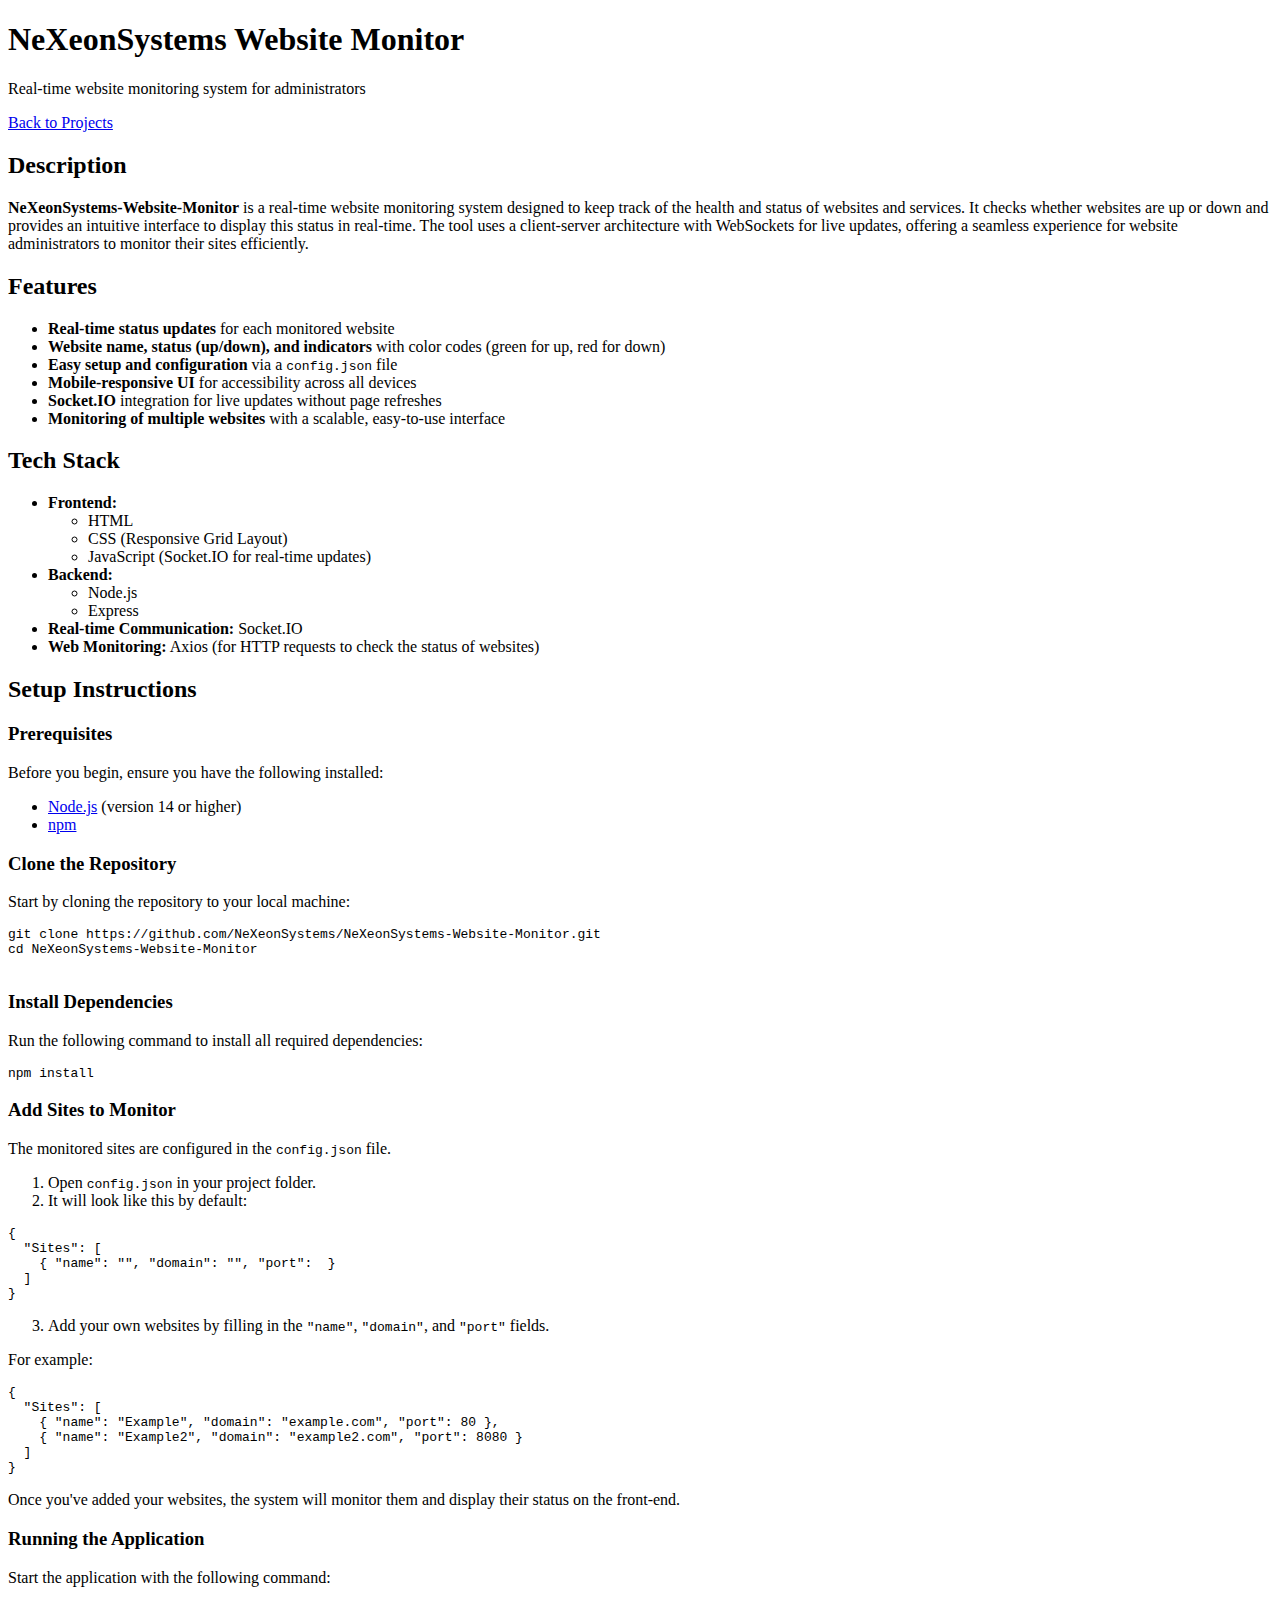
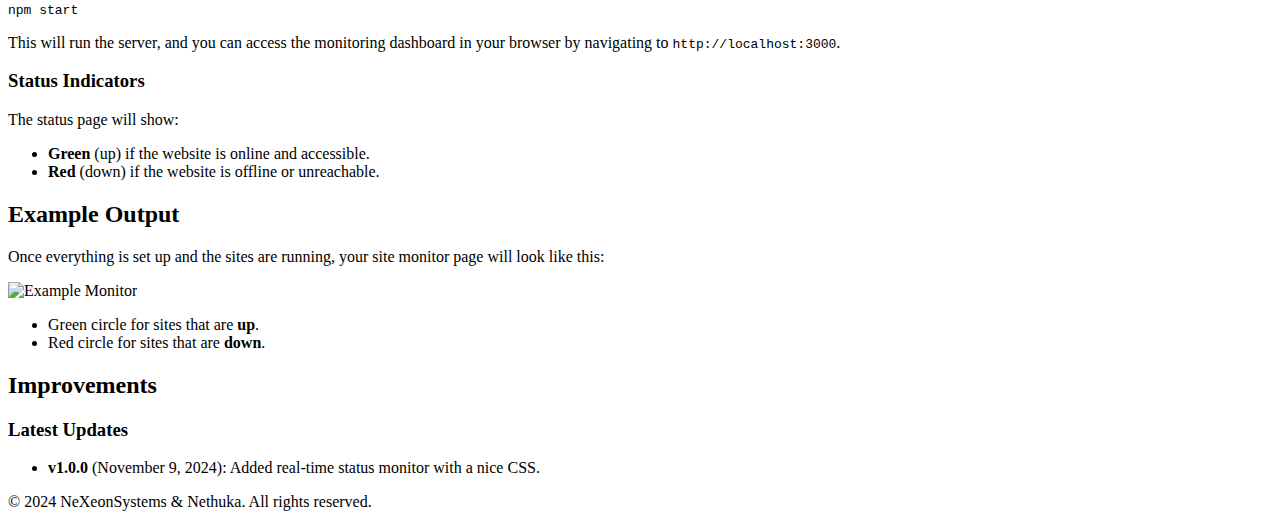
==== docs/webmonitor.html @ 160513da "Create webmonitor.html" ====
<!DOCTYPE html>
<html lang="en">
<head>
  <meta charset="UTF-8">
  <meta name="viewport" content="width=device-width, initial-scale=1.0">
  <title>NeXeonSystems Website Monitor Documentation</title>
  <link rel="stylesheet" href="../css/styles.css">
</head>
<body>
  <header class="doc-header">
    <div class="container">
      <h1>NeXeonSystems Website Monitor</h1>
      <p>Real-time website monitoring system for administrators</p>
      <a href="../ourprojects.html" class="btn-back">Back to Projects</a>
    </div>
  </header>

  <section class="doc-content">
    <div class="container">
      <h2>Description</h2>
      <p><strong>NeXeonSystems-Website-Monitor</strong> is a real-time website monitoring system designed to keep track of the health and status of websites and services. It checks whether websites are up or down and provides an intuitive interface to display this status in real-time. The tool uses a client-server architecture with WebSockets for live updates, offering a seamless experience for website administrators to monitor their sites efficiently.</p>
      
      <h2>Features</h2>
      <ul>
        <li><strong>Real-time status updates</strong> for each monitored website</li>
        <li><strong>Website name, status (up/down), and indicators</strong> with color codes (green for up, red for down)</li>
        <li><strong>Easy setup and configuration</strong> via a <code>config.json</code> file</li>
        <li><strong>Mobile-responsive UI</strong> for accessibility across all devices</li>
        <li><strong>Socket.IO</strong> integration for live updates without page refreshes</li>
        <li><strong>Monitoring of multiple websites</strong> with a scalable, easy-to-use interface</li>
      </ul>

      <h2>Tech Stack</h2>
      <ul>
        <li><strong>Frontend:</strong>
          <ul>
            <li>HTML</li>
            <li>CSS (Responsive Grid Layout)</li>
            <li>JavaScript (Socket.IO for real-time updates)</li>
          </ul>
        </li>
        <li><strong>Backend:</strong>
          <ul>
            <li>Node.js</li>
            <li>Express</li>
          </ul>
        </li>
        <li><strong>Real-time Communication:</strong> Socket.IO</li>
        <li><strong>Web Monitoring:</strong> Axios (for HTTP requests to check the status of websites)</li>
      </ul>

      <h2>Setup Instructions</h2>
      
      <h3>Prerequisites</h3>
      <p>Before you begin, ensure you have the following installed:</p>
      <ul>
        <li><a href="https://nodejs.org" target="_blank">Node.js</a> (version 14 or higher)</li>
        <li><a href="https://www.npmjs.com/" target="_blank">npm</a></li>
      </ul>

      <h3>Clone the Repository</h3>
      <p>Start by cloning the repository to your local machine:</p>
      <pre><code>git clone https://github.com/NeXeonSystems/NeXeonSystems-Website-Monitor.git
cd NeXeonSystems-Website-Monitor
      </code></pre>

      <h3>Install Dependencies</h3>
      <p>Run the following command to install all required dependencies:</p>
      <pre><code>npm install</code></pre>

      <h3>Add Sites to Monitor</h3>
      <p>The monitored sites are configured in the <code>config.json</code> file.</p>
      <ol>
        <li>Open <code>config.json</code> in your project folder.</li>
        <li>It will look like this by default:</li>
      </ol>
      <pre><code>{
  "Sites": [
    { "name": "", "domain": "", "port":  }
  ]
}</code></pre>
      <ol start="3">
        <li>Add your own websites by filling in the <code>"name"</code>, <code>"domain"</code>, and <code>"port"</code> fields.</li>
      </ol>
      <p>For example:</p>
      <pre><code>{
  "Sites": [
    { "name": "Example", "domain": "example.com", "port": 80 },
    { "name": "Example2", "domain": "example2.com", "port": 8080 }
  ]
}</code></pre>
      <p>Once you've added your websites, the system will monitor them and display their status on the front-end.</p>

      <h3>Running the Application</h3>
      <p>Start the application with the following command:</p>
      <pre><code>npm start</code></pre>
      <p>This will run the server, and you can access the monitoring dashboard in your browser by navigating to <code>http://localhost:3000</code>.</p>

      <h3>Status Indicators</h3>
      <p>The status page will show:</p>
      <ul>
        <li><strong>Green</strong> (up) if the website is online and accessible.</li>
        <li><strong>Red</strong> (down) if the website is offline or unreachable.</li>
      </ul>

      <h2>Example Output</h2>
      <p>Once everything is set up and the sites are running, your site monitor page will look like this:</p>
      <img src="https://i.imgur.com/V3C1jb3.png" alt="Example Monitor" style="max-width:100%; height:auto;">
      <ul>
        <li>Green circle for sites that are <strong>up</strong>.</li>
        <li>Red circle for sites that are <strong>down</strong>.</li>
      </ul>

      <h2>Improvements</h2>
      <h3>Latest Updates</h3>
      <ul>
        <li><strong>v1.0.0</strong> (November 9, 2024): Added real-time status monitor with a nice CSS.</li>
      </ul>
    </div>
  </section>

  <footer class="footer">
    <p>&copy; 2024 NeXeonSystems & Nethuka. All rights reserved.</p>
  </footer>
</body>
</html>
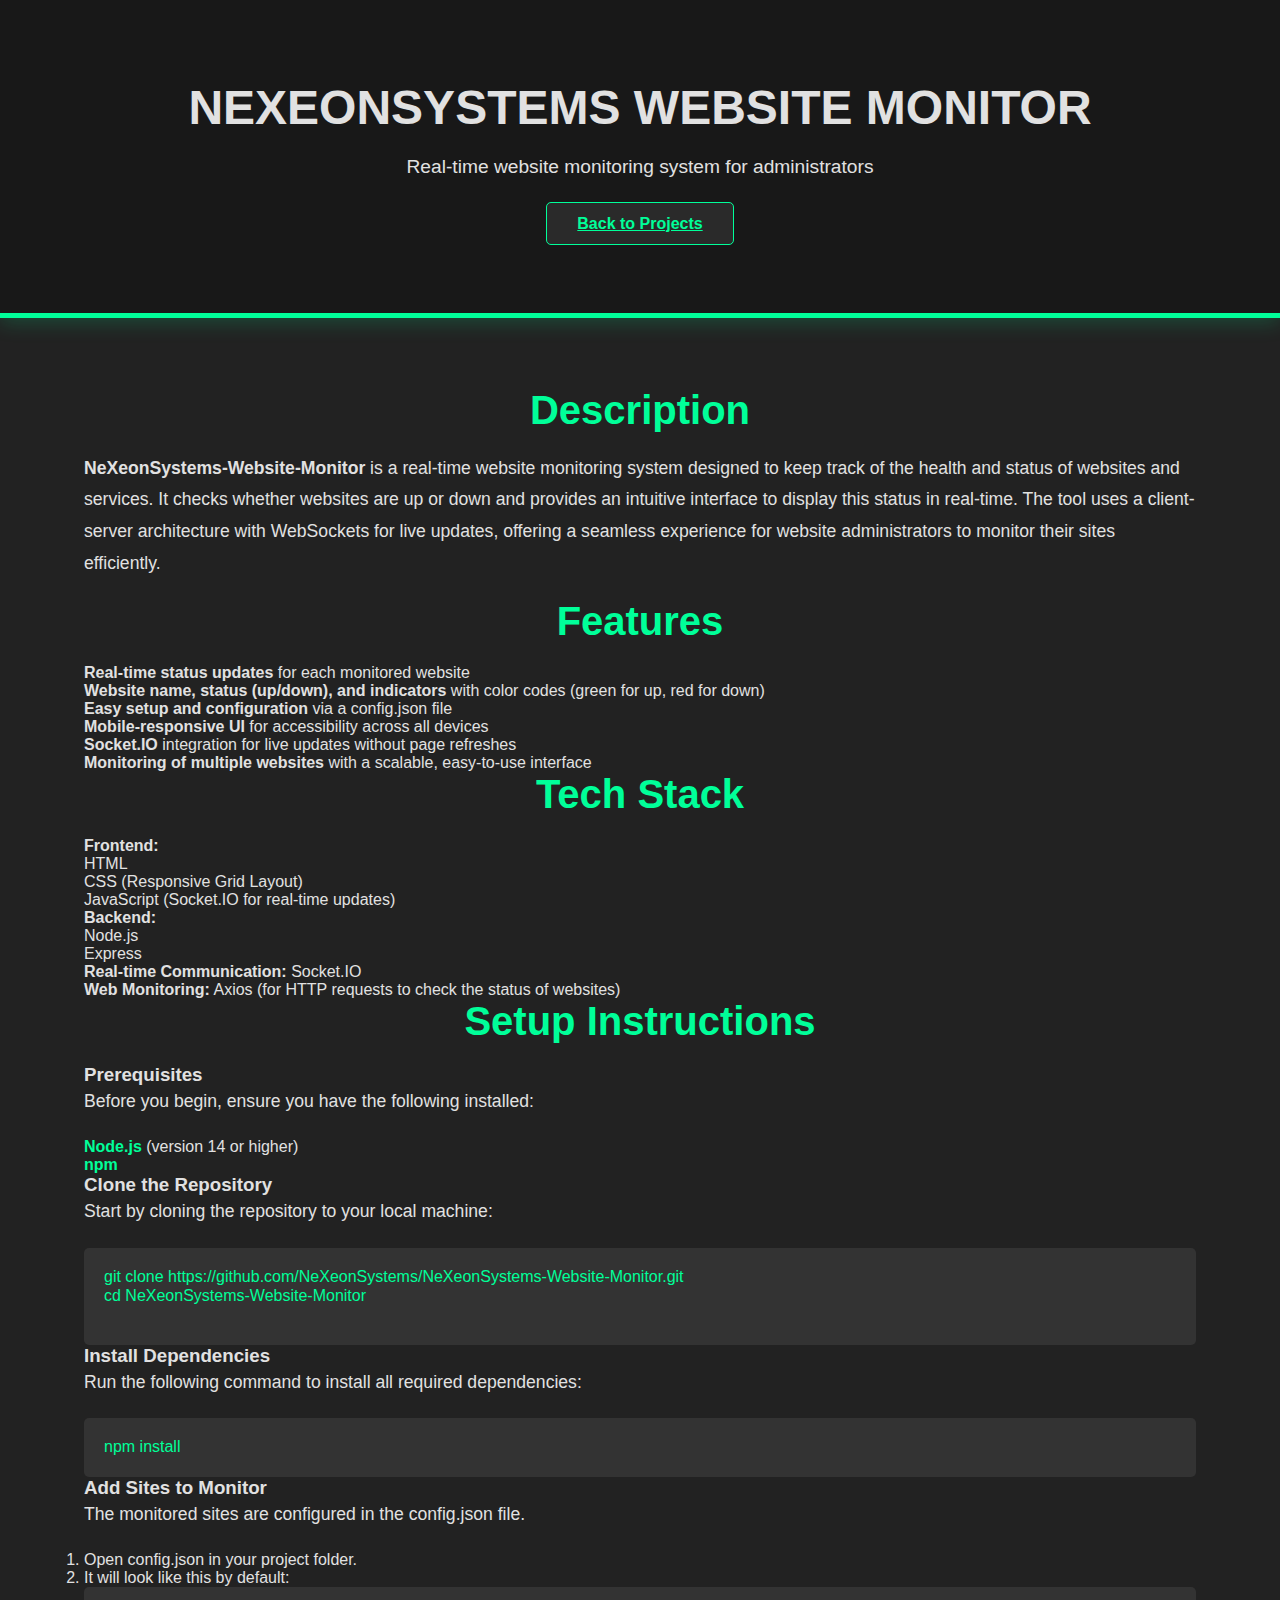
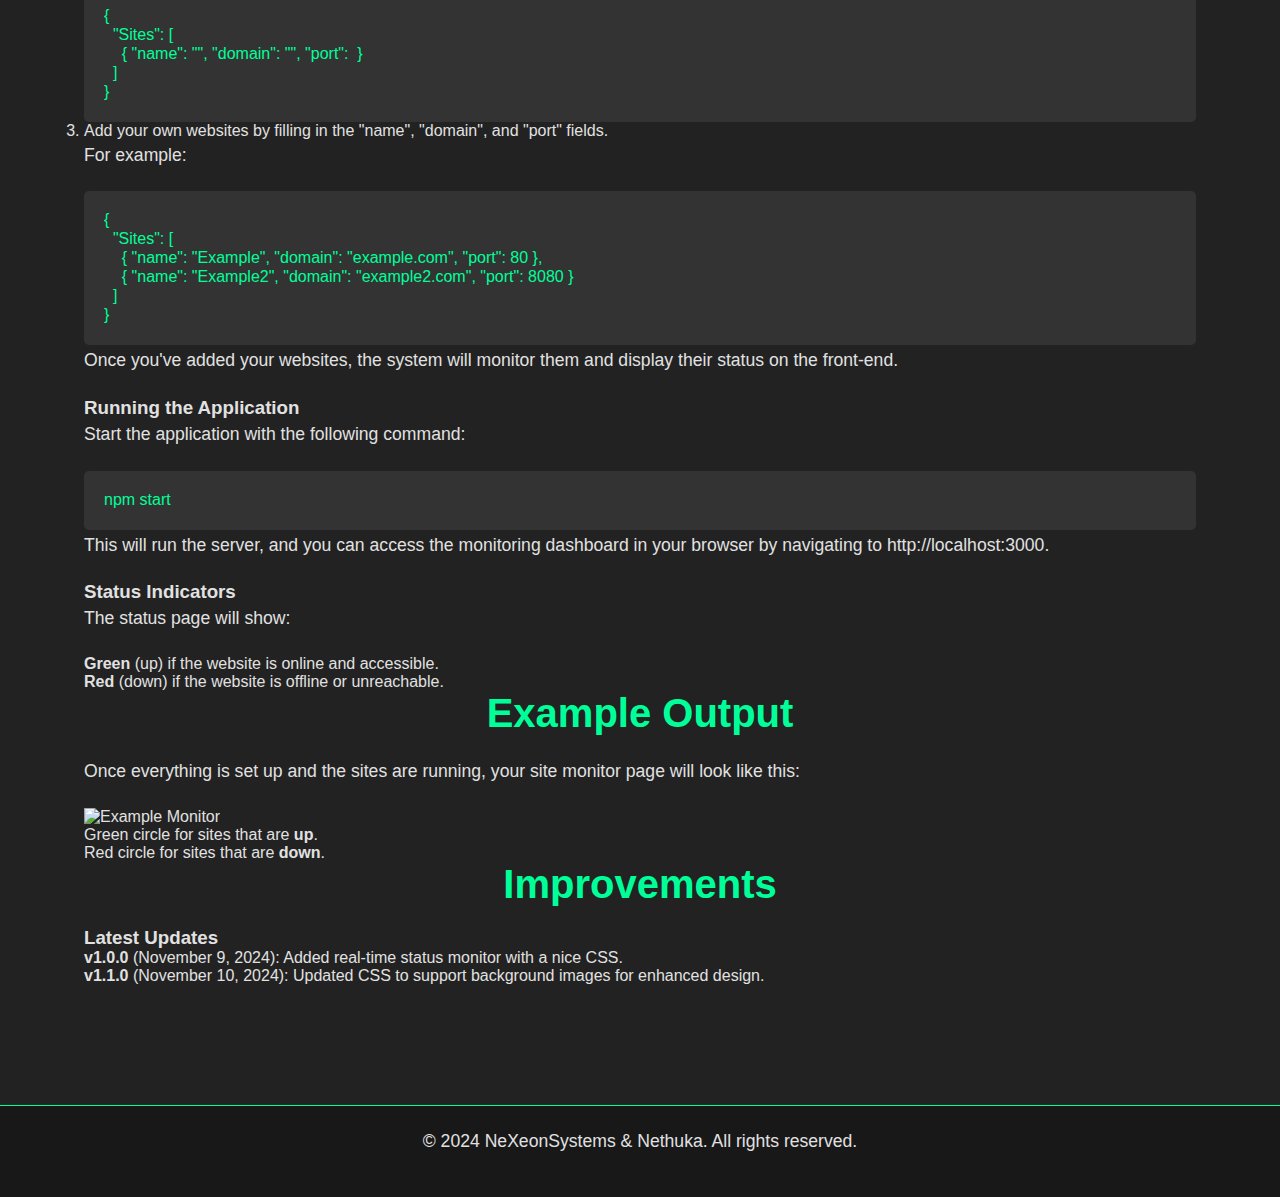
==== commit 627e2a8f: "Update webmonitor.html" ====
--- a/docs/webmonitor.html
+++ b/docs/webmonitor.html
@@ -115,6 +115,7 @@
       <h3>Latest Updates</h3>
       <ul>
         <li><strong>v1.0.0</strong> (November 9, 2024): Added real-time status monitor with a nice CSS.</li>
+        <li><strong>v1.1.0</strong> (November 10, 2024): Updated CSS to support background images for enhanced design.</li>
       </ul>
     </div>
   </section>
--- a/css/styles.css
+++ b/css/styles.css
@@ -0,0 +1,187 @@
+* {
+  margin: 0;
+  padding: 0;
+  box-sizing: border-box;
+  font-family: 'Arial', sans-serif;
+}
+
+body {
+  background-color: #222;
+  color: #e1e1e1;
+}
+
+.container {
+  width: 90%;
+  max-width: 1200px;
+  margin: 0 auto;
+  padding: 20px;
+}
+
+header {
+  background: #181818;
+  color: #e1e1e1;
+  text-align: center;
+  padding: 60px 0;
+  border-bottom: 5px solid #00ff99;
+  box-shadow: 0 4px 20px rgba(0, 255, 153, 0.2);
+}
+
+header h1 {
+  font-size: 3rem;
+  margin-bottom: 15px;
+  text-transform: uppercase;
+}
+
+header p {
+  font-size: 1.2rem;
+  margin-bottom: 30px;
+}
+
+header .btn {
+  background: #00ff99;
+  color: black;
+  padding: 12px 30px;
+  text-decoration: none;
+  border-radius: 5px;
+  font-weight: bold;
+  transition: background-color 0.3s ease, transform 0.2s ease;
+  text-transform: uppercase;
+}
+
+header .btn:hover {
+  background-color: #00cc80;
+  transform: scale(1.05);
+}
+
+section {
+  padding: 50px 0;
+}
+
+h2 {
+  font-size: 2.5rem;
+  margin-bottom: 20px;
+  text-align: center;
+  color: #00ff99;
+}
+
+p {
+  font-size: 1.1rem;
+  line-height: 1.8;
+  margin-bottom: 20px;
+  color: #e1e1e1;
+}
+
+.about, .get-involved, .projects {
+  background-color: #2a2a2a;
+  box-shadow: 0 4px 10px rgba(0, 255, 153, 0.2);
+  padding: 40px;
+  border-radius: 10px;
+  border: 1px solid #00ff99;
+}
+
+.projects .project-grid {
+  display: flex;
+  justify-content: center;
+  gap: 30px;
+  flex-wrap: wrap;
+}
+
+.project-item {
+  background: #333;
+  border-radius: 10px;
+  box-shadow: 0 4px 6px rgba(0, 255, 153, 0.2);
+  padding: 25px;
+  width: 300px;
+  text-align: center;
+  transition: transform 0.3s ease, box-shadow 0.3s ease;
+}
+
+.project-item:hover {
+  transform: translateY(-10px);
+  box-shadow: 0 6px 12px rgba(0, 255, 153, 0.5);
+}
+
+.project-item h3 {
+  font-size: 2rem;
+  color: #00ff99;
+}
+
+.project-item p {
+  font-size: 1rem;
+  color: #e1e1e1;
+  margin-bottom: 20px;
+}
+
+.project-item .btn {
+  background: #00ff99;
+  color: black;
+  padding: 10px 20px;
+  text-decoration: none;
+  border-radius: 5px;
+  transition: background-color 0.3s ease, transform 0.2s ease;
+}
+
+.project-item .btn:hover {
+  background-color: #00cc80;
+  transform: scale(1.05);
+}
+
+footer {
+  background-color: #181818;
+  color: #e1e1e1;
+  text-align: center;
+  padding: 20px;
+  margin-top: 50px;
+  font-size: 0.9rem;
+  border-top: 1px solid #00ff99;
+}
+
+footer a {
+  color: #00ff99;
+  text-decoration: none;
+}
+
+footer a:hover {
+  text-decoration: underline;
+}
+
+.btn-back {
+  background: #2a2a2a;
+  color: #00ff99;
+  padding: 12px 30px;
+  border: 1px solid #00ff99;
+  border-radius: 5px;
+  font-weight: bold;
+  transition: background-color 0.3s ease, transform 0.2s ease;
+}
+
+.btn-back:hover {
+  background-color: #333;
+  color: #00ff99;
+  transform: scale(1.05);
+}
+
+.doc-content ul {
+  list-style-type: none;
+  padding-left: 0;
+}
+
+.doc-content pre {
+  background: #333;
+  color: #00ff99;
+  padding: 20px;
+  border-radius: 5px;
+  overflow-x: auto;
+  white-space: pre-wrap;
+  font-family: 'Courier New', monospace;
+}
+
+.doc-content a {
+  color: #00ff99;
+  text-decoration: none;
+  font-weight: bold;
+}
+
+.doc-content a:hover {
+  text-decoration: underline;
+}
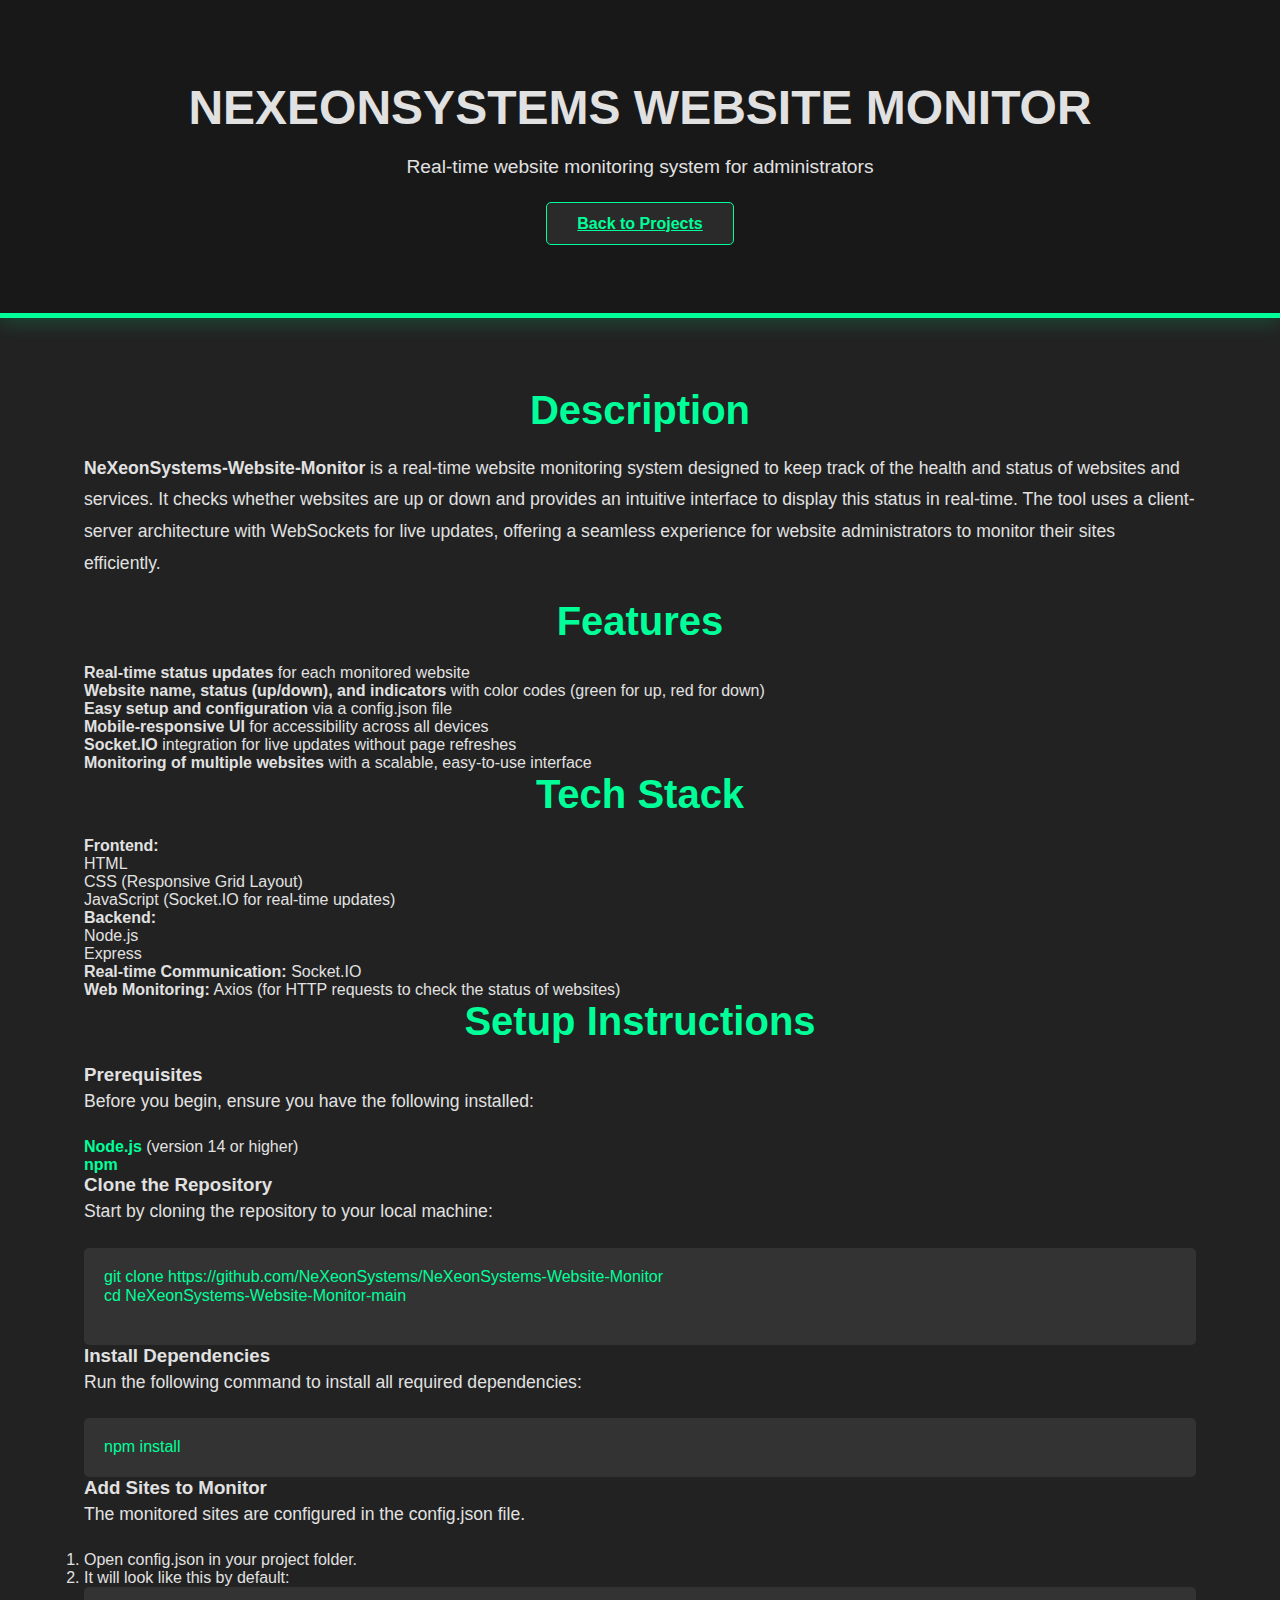
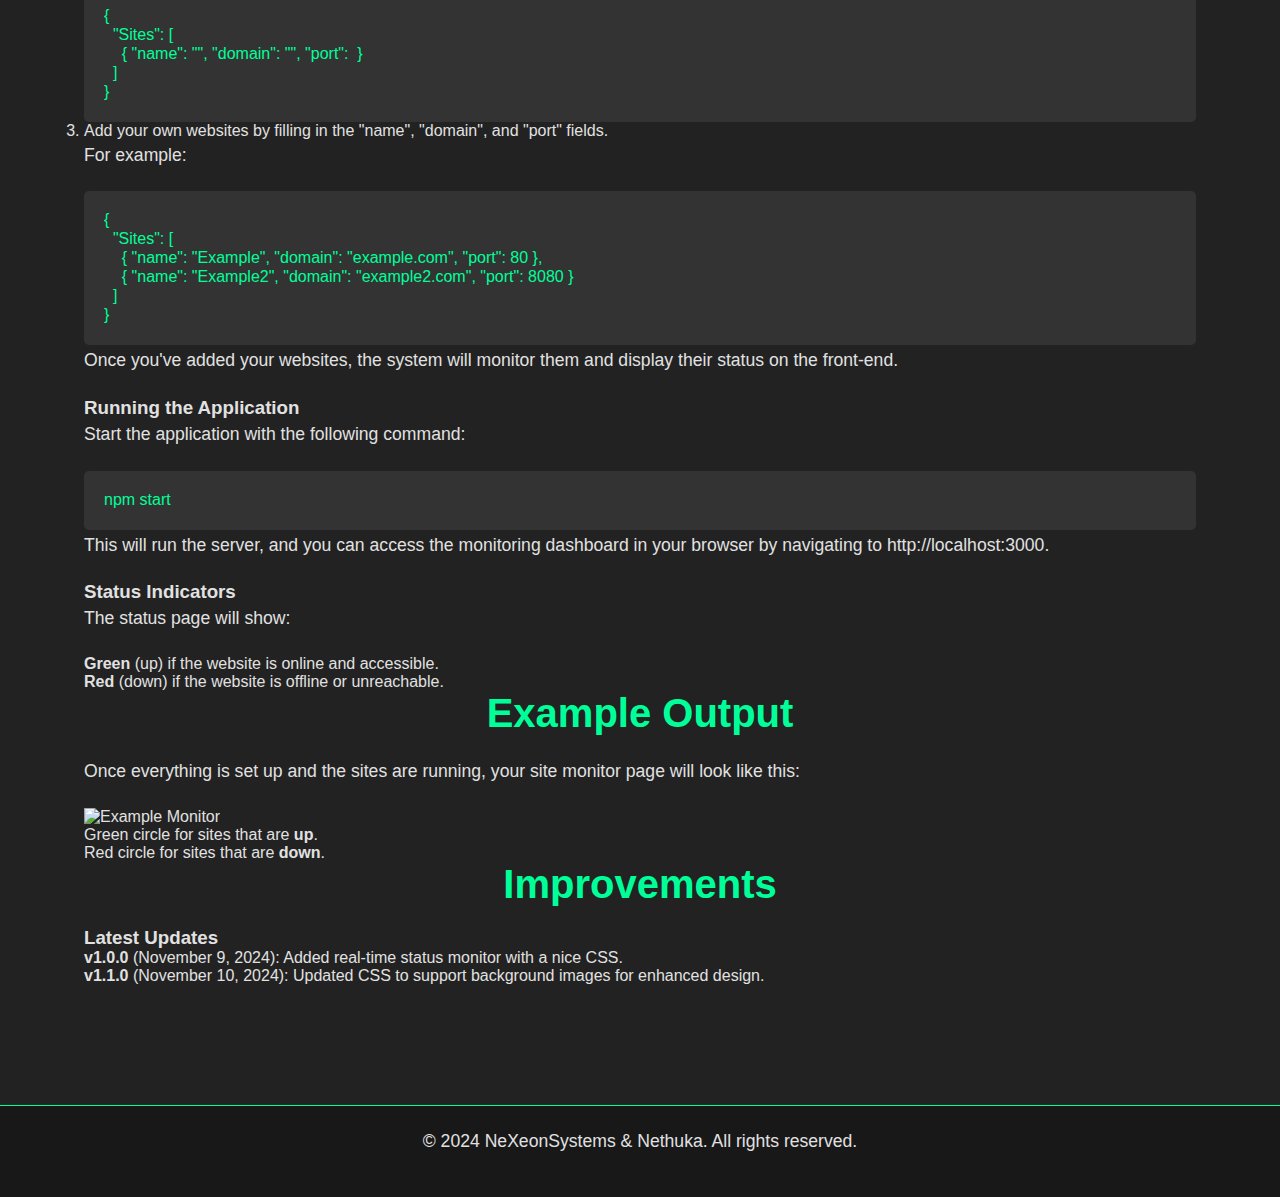
==== commit 5683a924: "Update webmonitor.html" ====
--- a/docs/webmonitor.html
+++ b/docs/webmonitor.html
@@ -60,8 +60,8 @@
 
       <h3>Clone the Repository</h3>
       <p>Start by cloning the repository to your local machine:</p>
-      <pre><code>git clone https://github.com/NeXeonSystems/NeXeonSystems-Website-Monitor.git
-cd NeXeonSystems-Website-Monitor
+      <pre><code>git clone https://github.com/NeXeonSystems/NeXeonSystems-Website-Monitor
+cd NeXeonSystems-Website-Monitor-main
       </code></pre>
 
       <h3>Install Dependencies</h3>
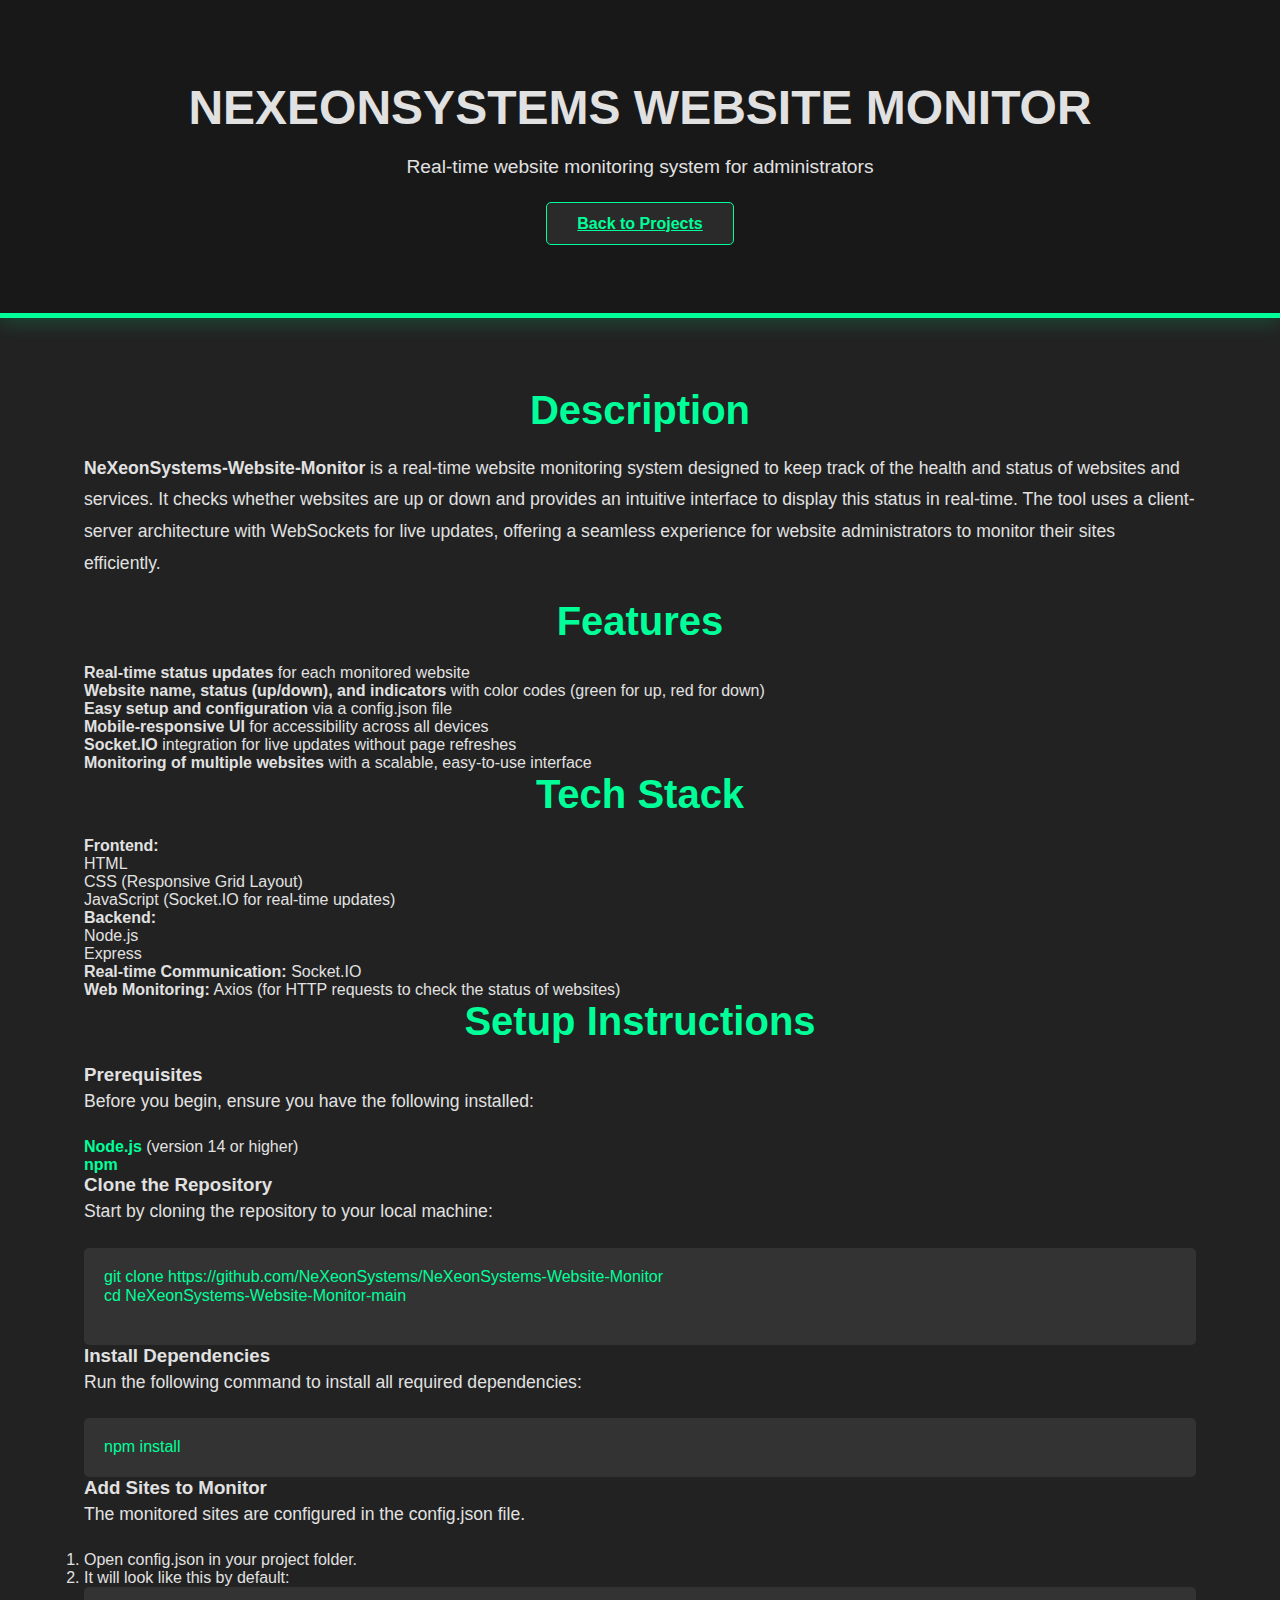
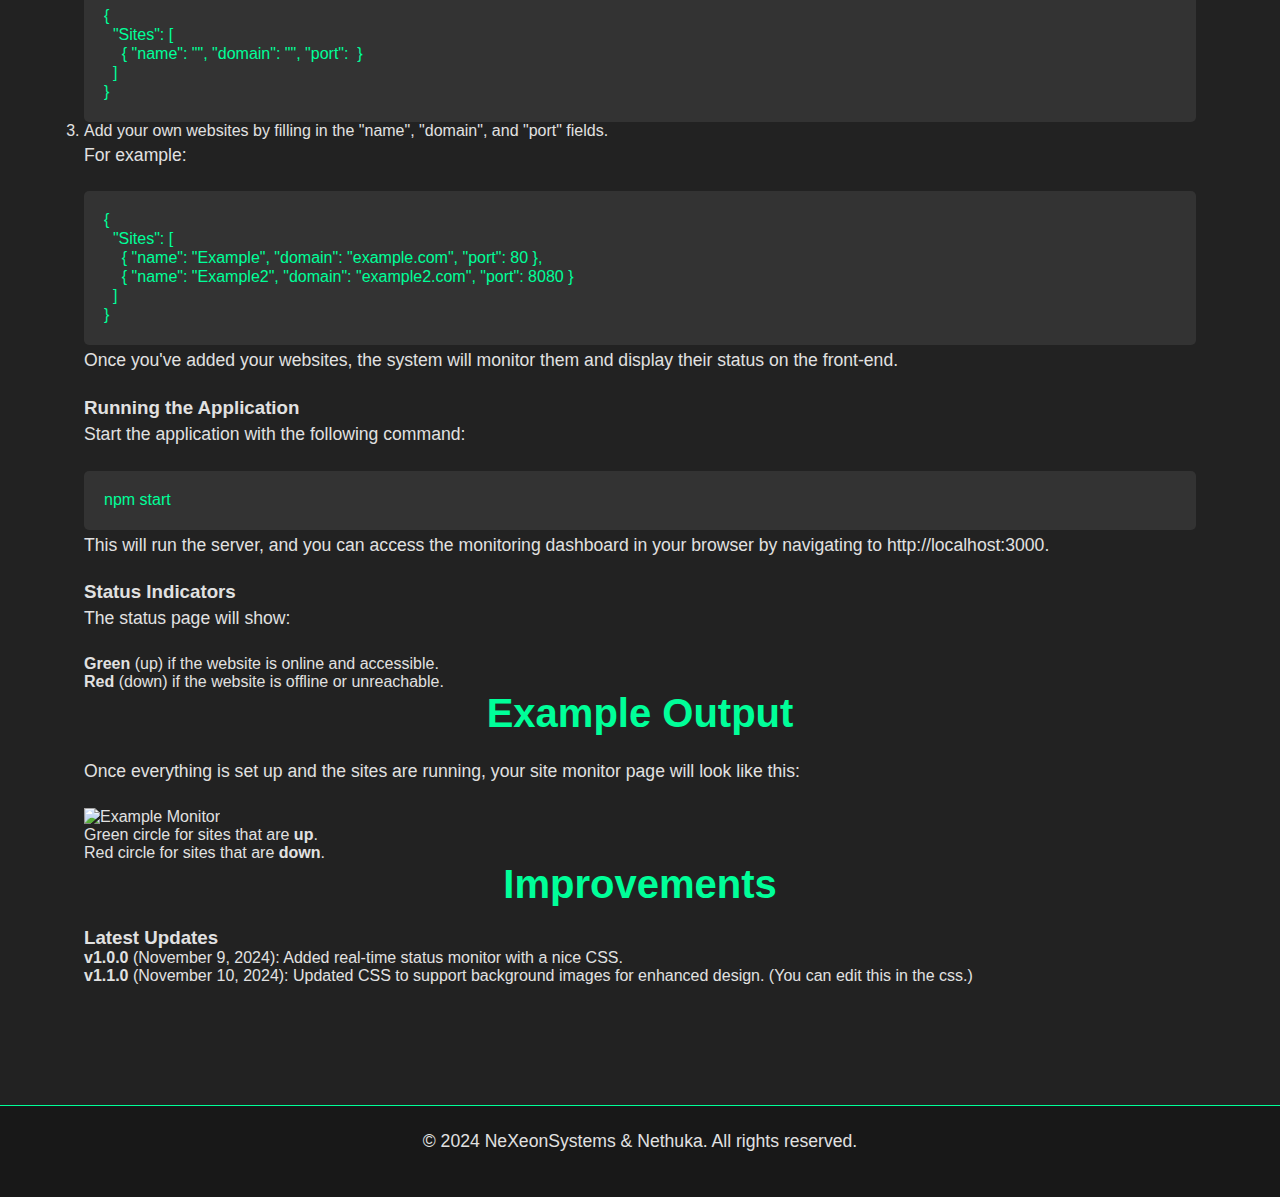
==== commit ea702b7a: "Update webmonitor.html" ====
--- a/docs/webmonitor.html
+++ b/docs/webmonitor.html
@@ -105,7 +105,7 @@
 
       <h2>Example Output</h2>
       <p>Once everything is set up and the sites are running, your site monitor page will look like this:</p>
-      <img src="https://i.imgur.com/V3C1jb3.png" alt="Example Monitor" style="max-width:100%; height:auto;">
+      <img src="https://imgur.com/LgVWzT6.jpg" alt="Example Monitor" style="max-width:100%; height:auto;">
       <ul>
         <li>Green circle for sites that are <strong>up</strong>.</li>
         <li>Red circle for sites that are <strong>down</strong>.</li>
@@ -115,7 +115,7 @@
       <h3>Latest Updates</h3>
       <ul>
         <li><strong>v1.0.0</strong> (November 9, 2024): Added real-time status monitor with a nice CSS.</li>
-        <li><strong>v1.1.0</strong> (November 10, 2024): Updated CSS to support background images for enhanced design.</li>
+        <li><strong>v1.1.0</strong> (November 10, 2024): Updated CSS to support background images for enhanced design. (You can edit this in the css.)</li> 
       </ul>
     </div>
   </section>
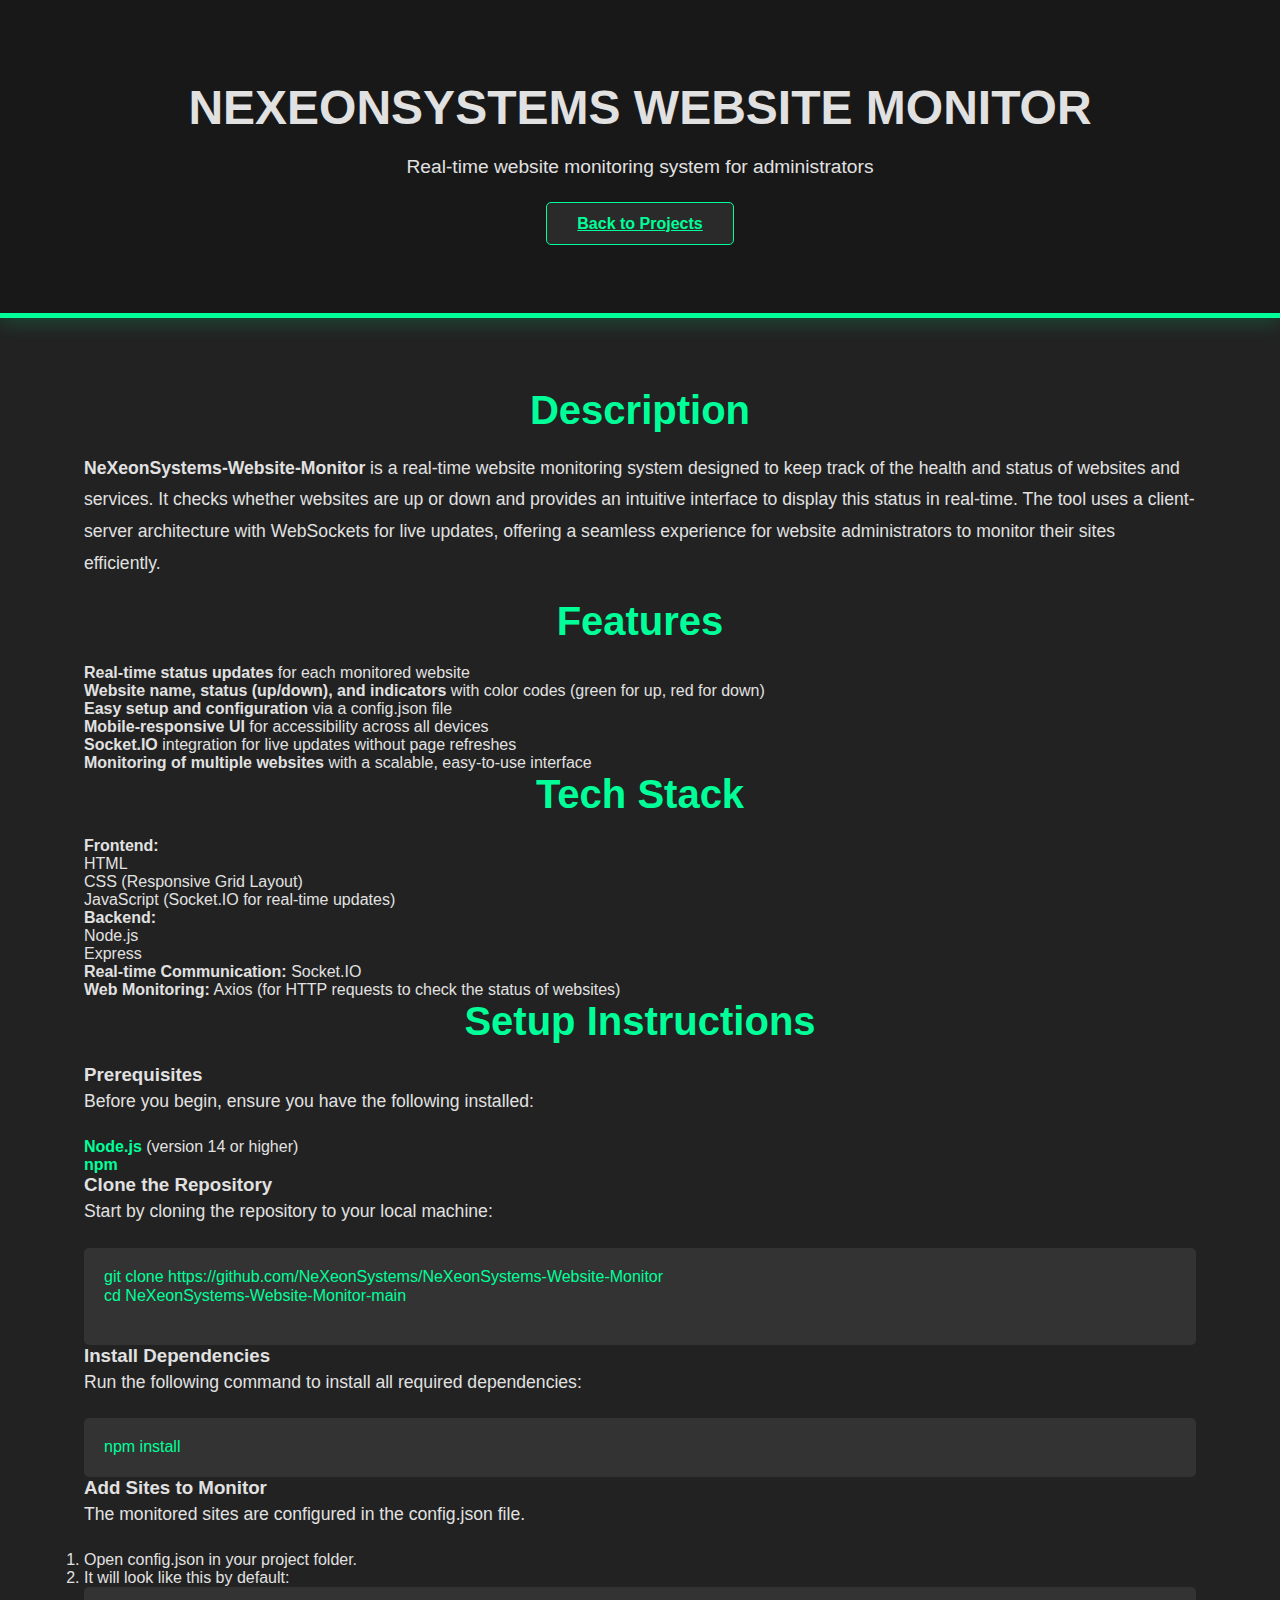
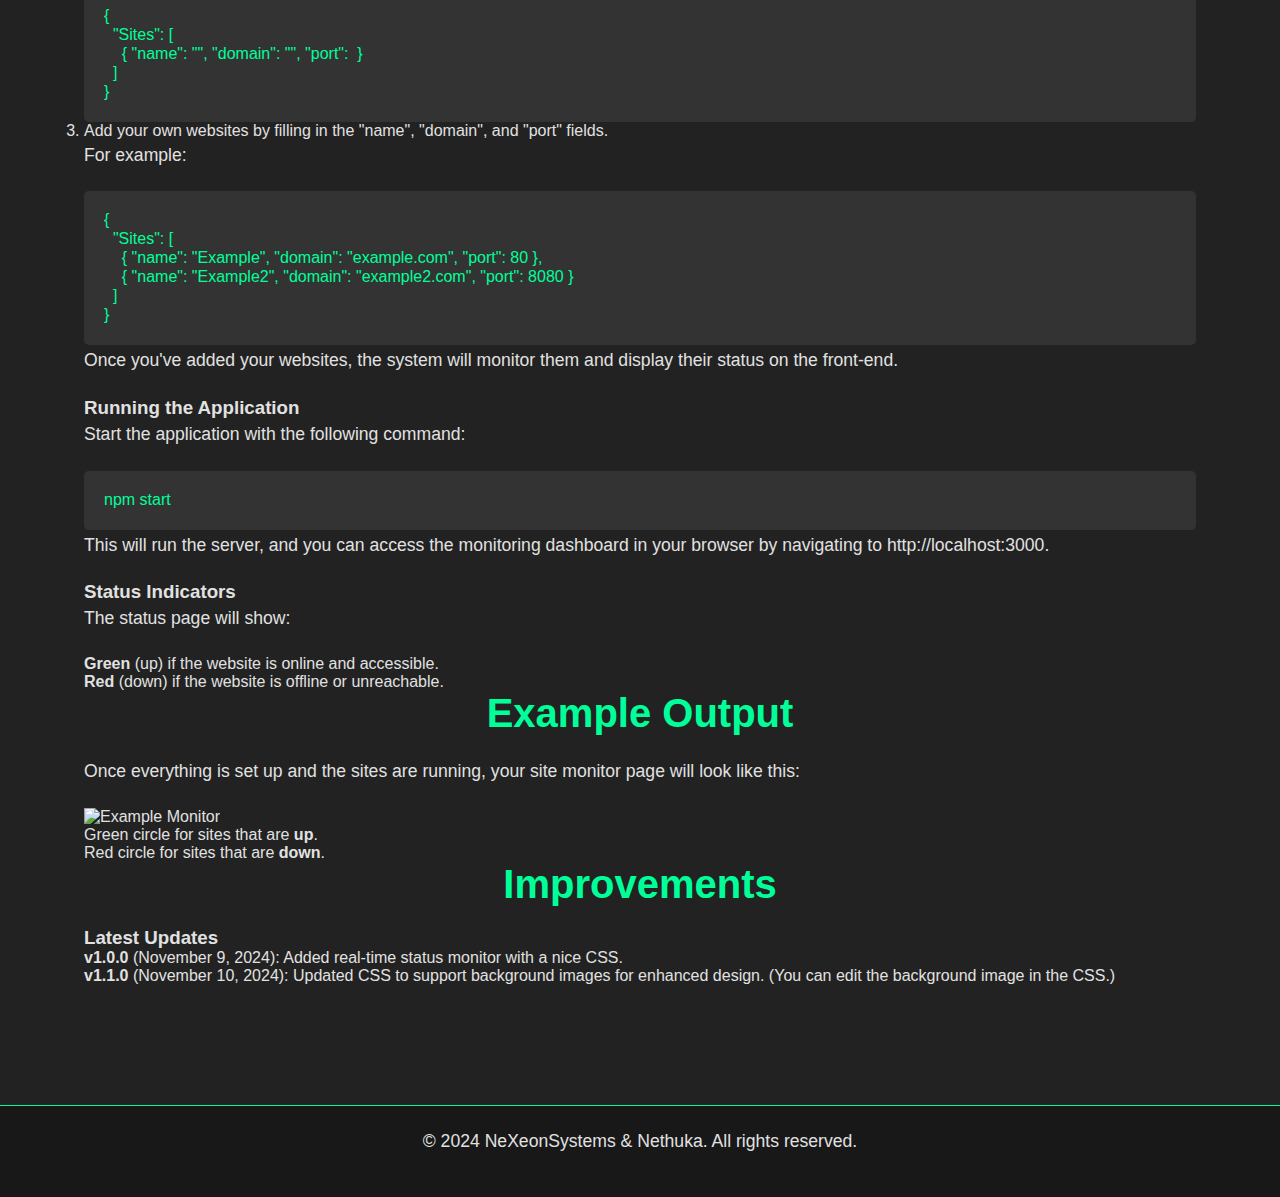
==== commit 87e84779: "Update webmonitor.html" ====
--- a/docs/webmonitor.html
+++ b/docs/webmonitor.html
@@ -115,7 +115,7 @@
       <h3>Latest Updates</h3>
       <ul>
         <li><strong>v1.0.0</strong> (November 9, 2024): Added real-time status monitor with a nice CSS.</li>
-        <li><strong>v1.1.0</strong> (November 10, 2024): Updated CSS to support background images for enhanced design. (You can edit this in the css.)</li> 
+        <li><strong>v1.1.0</strong> (November 10, 2024): Updated CSS to support background images for enhanced design. (You can edit the background image in the CSS.)</li> 
       </ul>
     </div>
   </section>
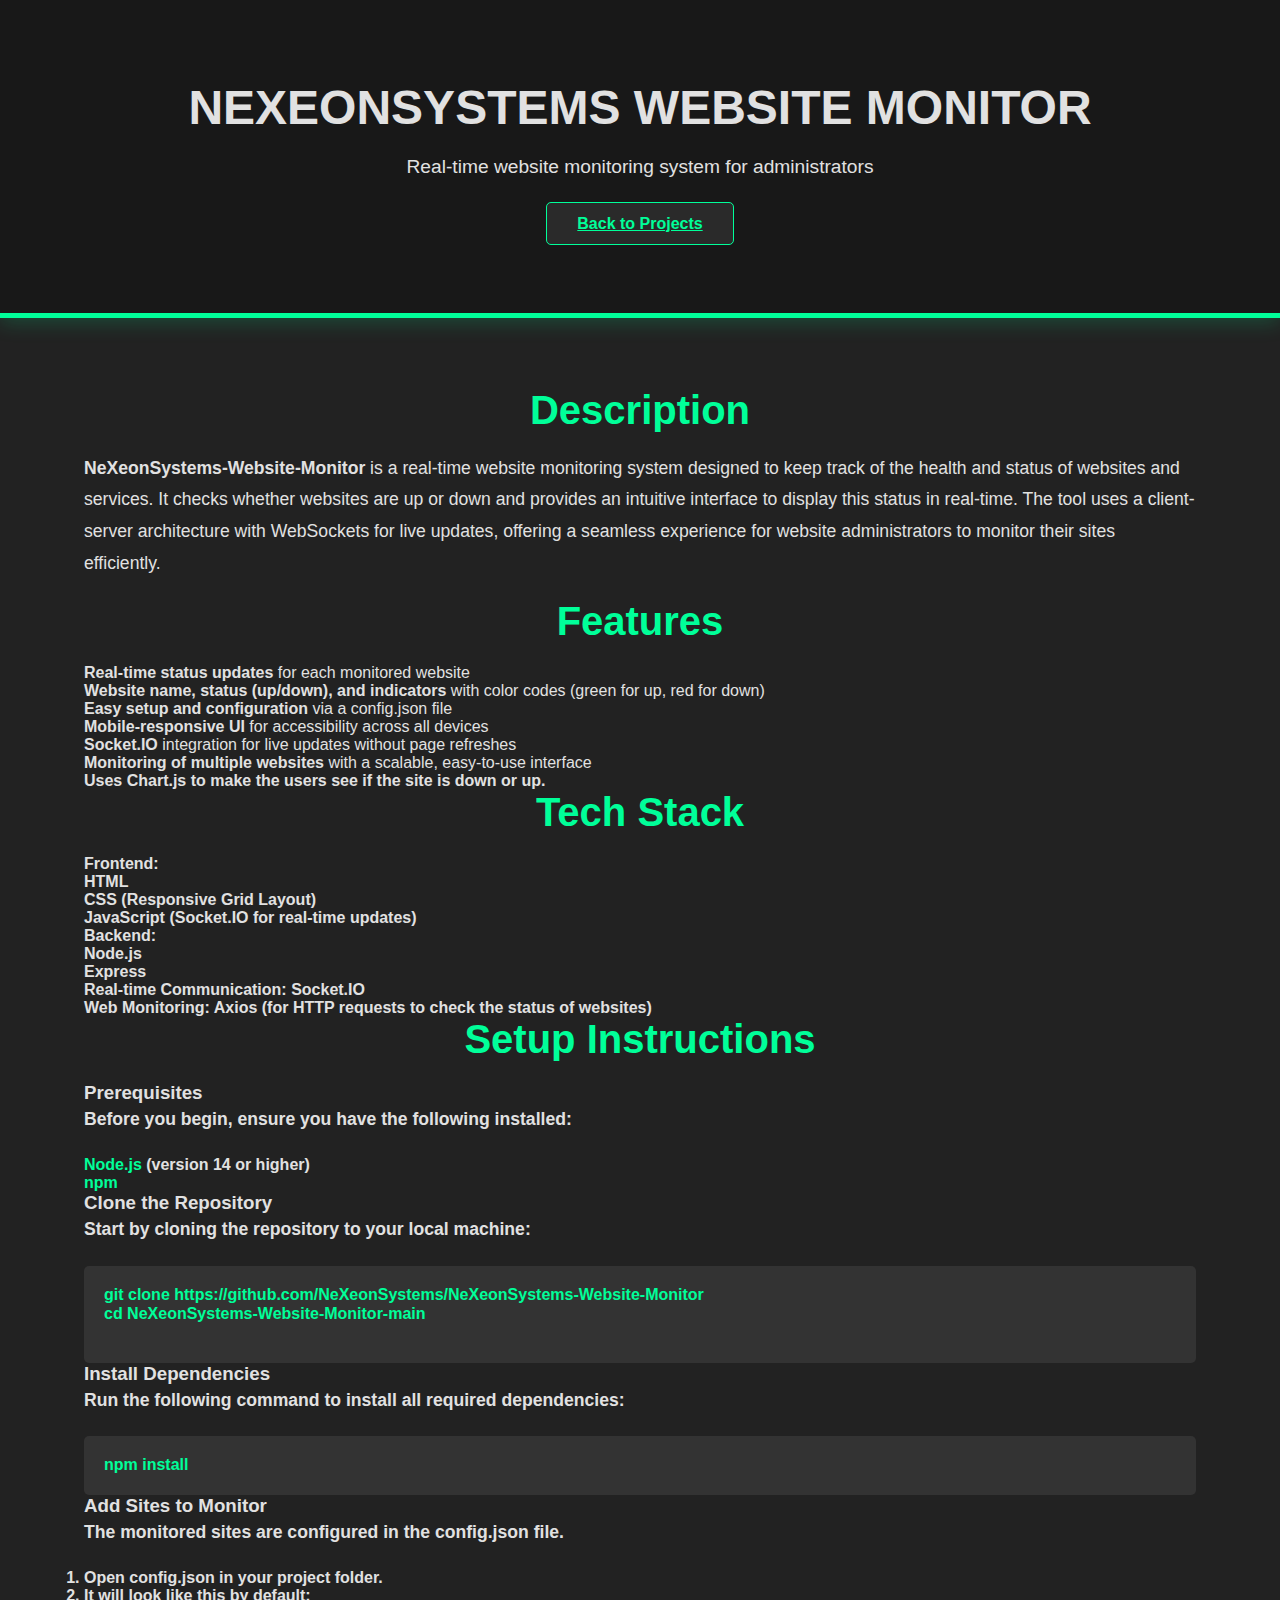
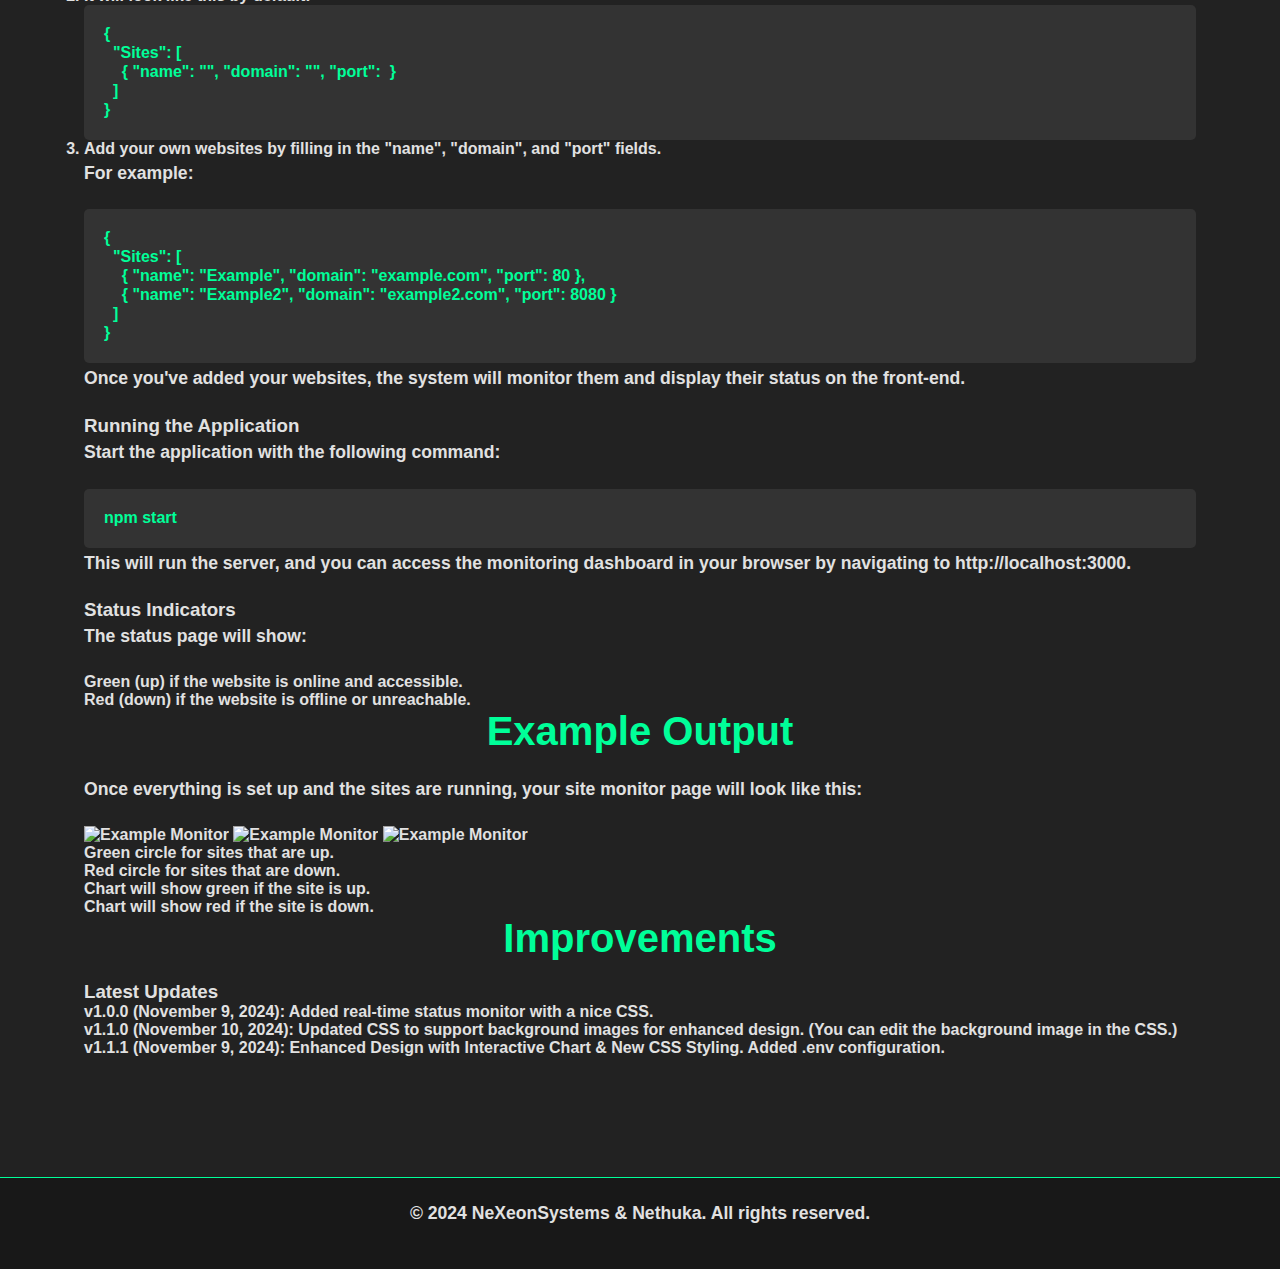
==== commit c8304429: "Update webmonitor.html" ====
--- a/docs/webmonitor.html
+++ b/docs/webmonitor.html
@@ -28,6 +28,7 @@
         <li><strong>Mobile-responsive UI</strong> for accessibility across all devices</li>
         <li><strong>Socket.IO</strong> integration for live updates without page refreshes</li>
         <li><strong>Monitoring of multiple websites</strong> with a scalable, easy-to-use interface</li>
+        <li><strong>Uses Chart.js to make the users see if the site is down or up.</li>
       </ul>
 
       <h2>Tech Stack</h2>
@@ -105,10 +106,14 @@
 
       <h2>Example Output</h2>
       <p>Once everything is set up and the sites are running, your site monitor page will look like this:</p>
-      <img src="https://imgur.com/LgVWzT6.jpg" alt="Example Monitor" style="max-width:100%; height:auto;">
+      <img src="https://imgur.com/hZ5JCh9.jpg" alt="Example Monitor" style="max-width:100%; height:auto;">
+      <img src="https://imgur.com/9eD5nId.jpg" alt="Example Monitor" style="max-width:100%; height:auto;">
+      <img src="https://imgur.com/dulfMyk.jpg" alt="Example Monitor" style="max-width:100%; height:auto;">
       <ul>
         <li>Green circle for sites that are <strong>up</strong>.</li>
         <li>Red circle for sites that are <strong>down</strong>.</li>
+        <li>Chart will show green if the site is <strong>up</strong>.</li>
+        <li>Chart will show red if the site is <strong>down</strong>.</li>
       </ul>
 
       <h2>Improvements</h2>
@@ -116,6 +121,7 @@
       <ul>
         <li><strong>v1.0.0</strong> (November 9, 2024): Added real-time status monitor with a nice CSS.</li>
         <li><strong>v1.1.0</strong> (November 10, 2024): Updated CSS to support background images for enhanced design. (You can edit the background image in the CSS.)</li> 
+        <li><strong>v1.1.1</strong> (November 9, 2024): Enhanced Design with Interactive Chart & New CSS Styling. Added .env configuration.</li>
       </ul>
     </div>
   </section>
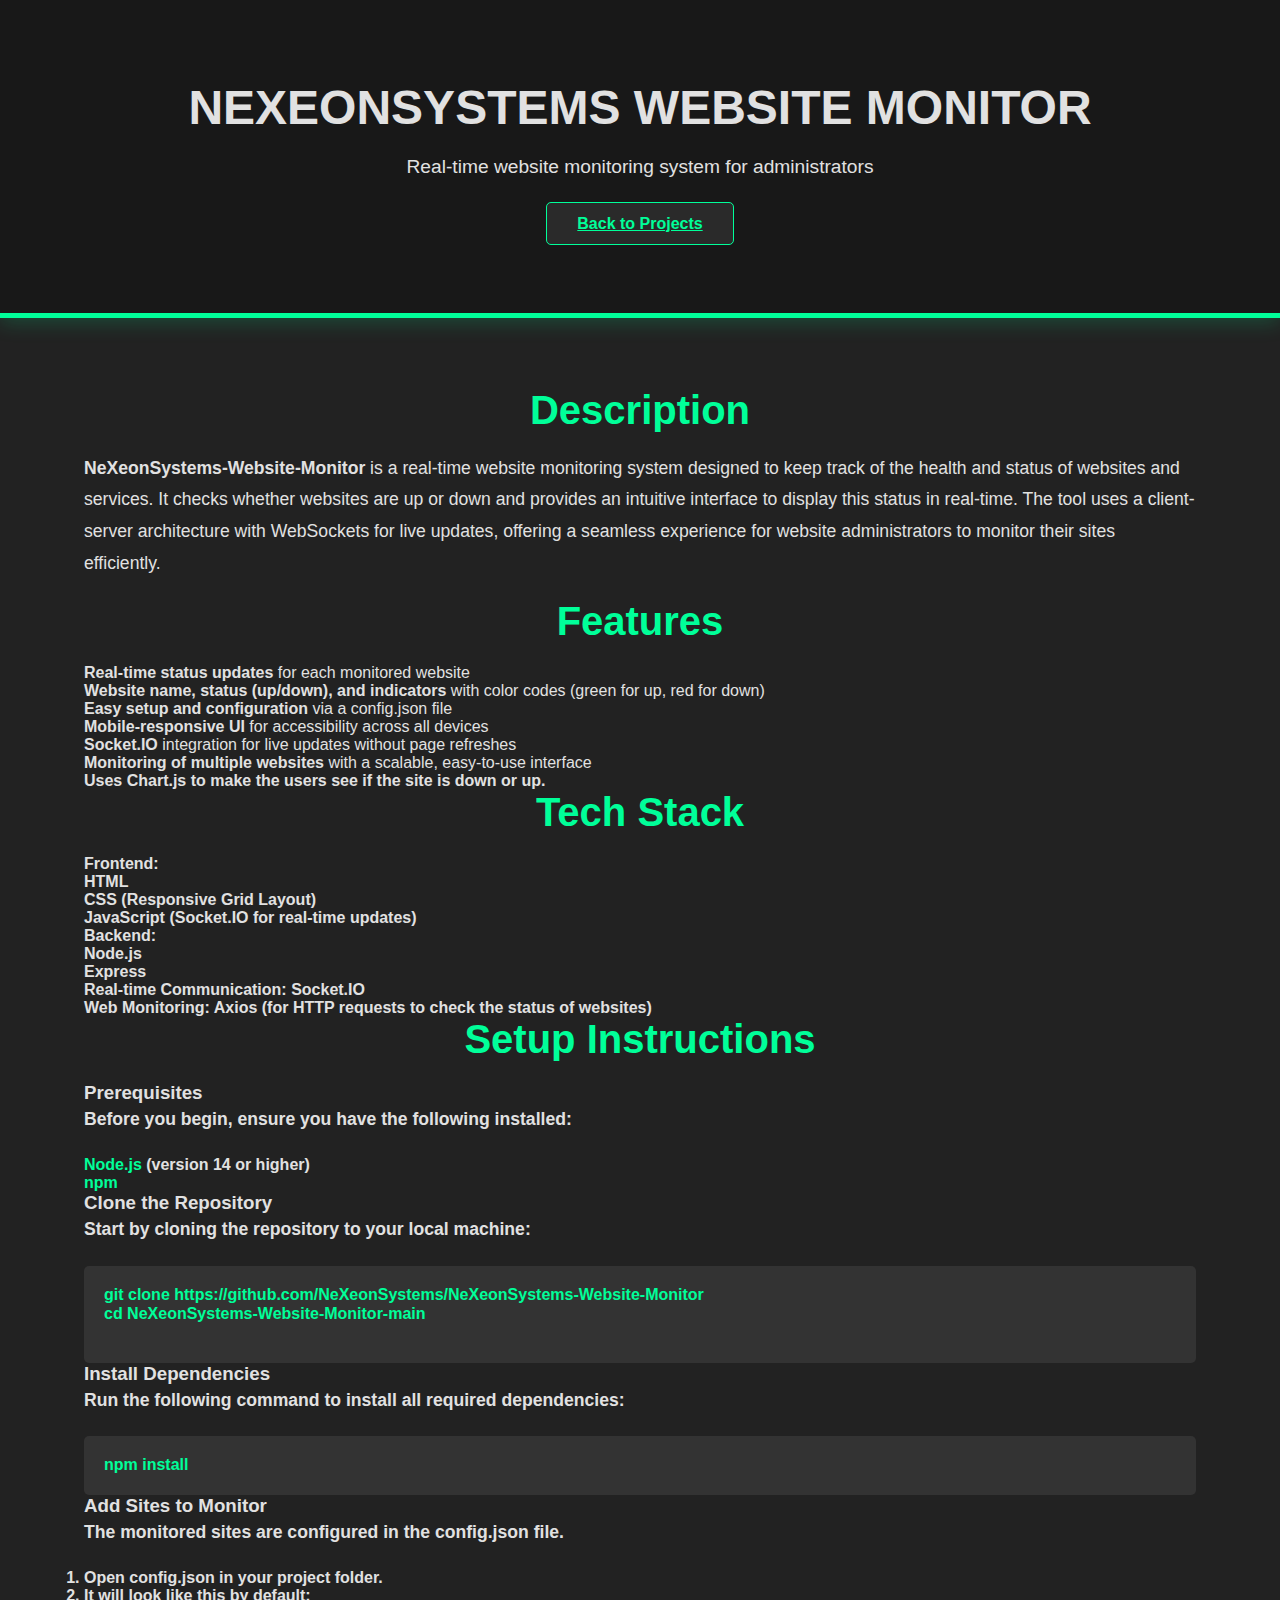
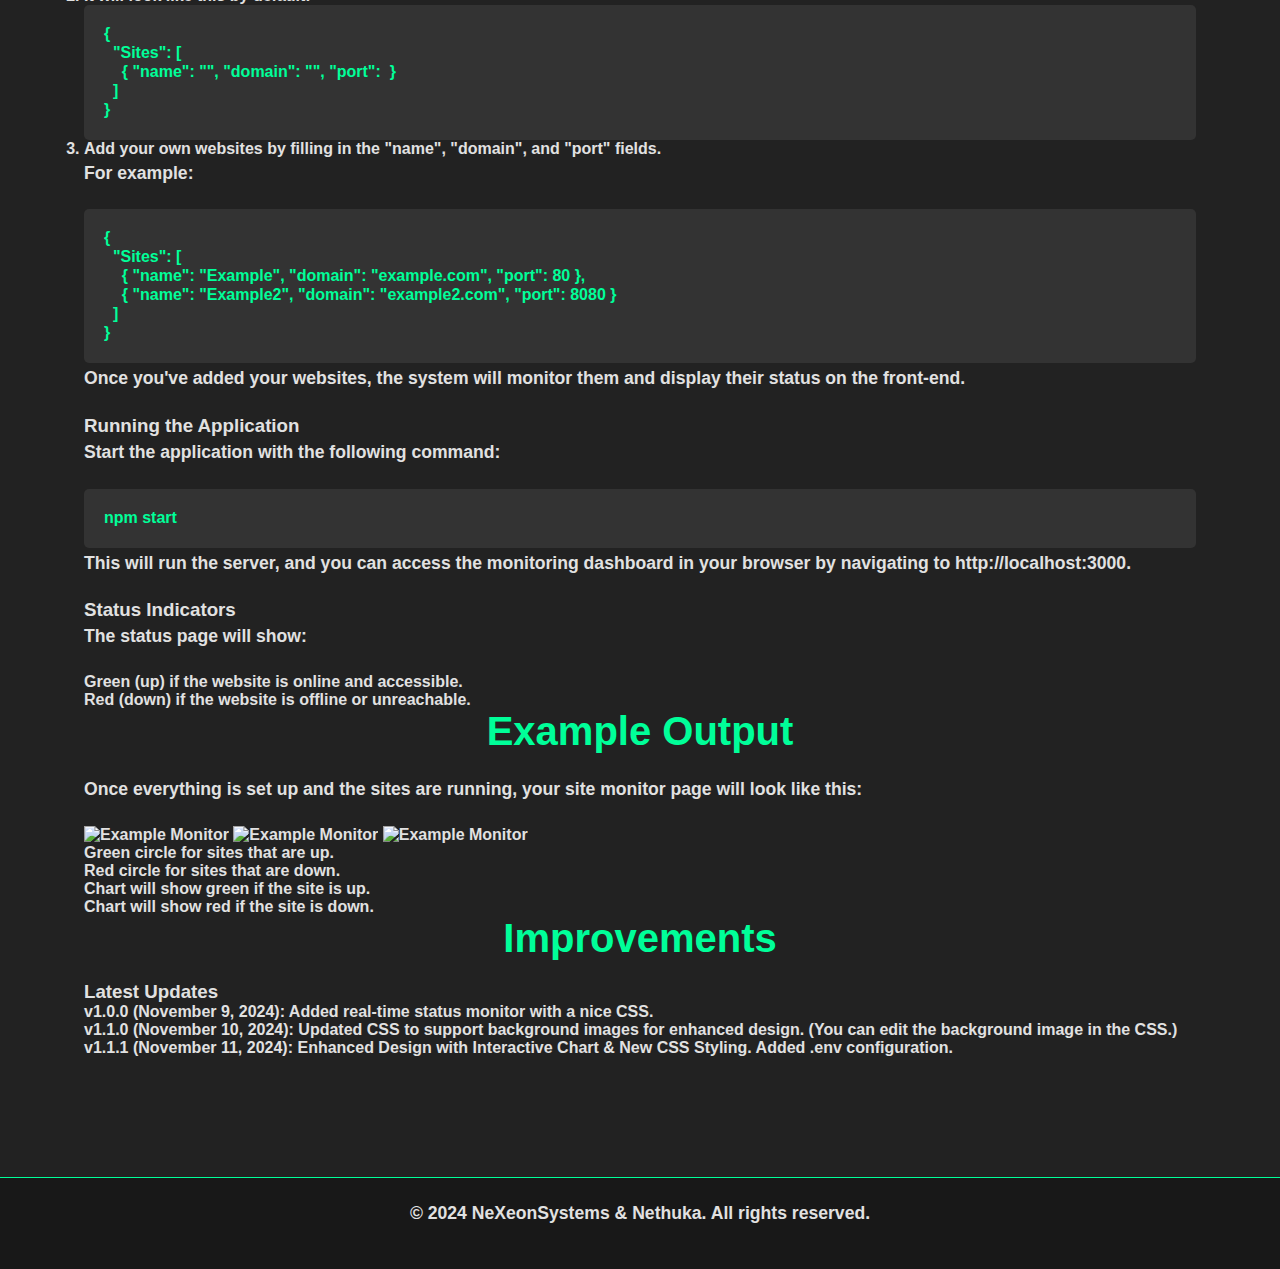
==== commit bd7cafd0: "Update webmonitor.html" ====
--- a/docs/webmonitor.html
+++ b/docs/webmonitor.html
@@ -121,7 +121,7 @@
       <ul>
         <li><strong>v1.0.0</strong> (November 9, 2024): Added real-time status monitor with a nice CSS.</li>
         <li><strong>v1.1.0</strong> (November 10, 2024): Updated CSS to support background images for enhanced design. (You can edit the background image in the CSS.)</li> 
-        <li><strong>v1.1.1</strong> (November 9, 2024): Enhanced Design with Interactive Chart & New CSS Styling. Added .env configuration.</li>
+        <li><strong>v1.1.1</strong> (November 11, 2024): Enhanced Design with Interactive Chart & New CSS Styling. Added .env configuration.</li>
       </ul>
     </div>
   </section>
